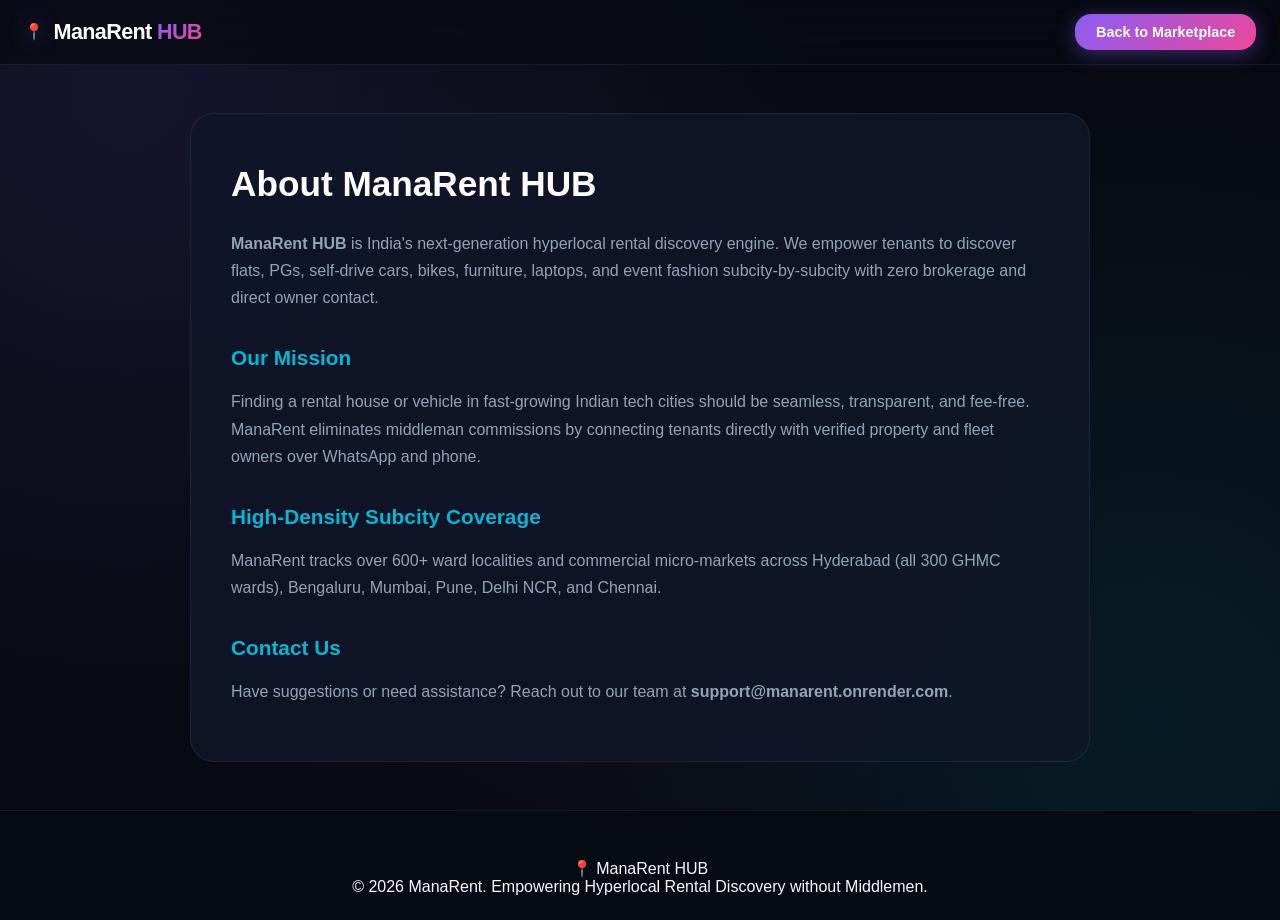
==== about.html @ 05faa480 "Add essential AdSense compliance pages (Privacy Policy with DART cookie disclosures, Terms of Servic" ====
<!DOCTYPE html>
<html lang="en">
<head>
    <meta charset="UTF-8">
    <meta name="viewport" content="width=device-width, initial-scale=1.0">
    <title>About Us — ManaRent HUB</title>
    <link rel="icon" type="image/svg+xml" href="favicon.svg">
    <link rel="stylesheet" href="styles.css">
    <style>
        .page-container {
            max-width: 900px;
            margin: 3rem auto;
            padding: 2.5rem;
            background: rgba(15, 23, 42, 0.8);
            border: 1px solid var(--border-glass);
            border-radius: var(--radius-lg);
            color: var(--text-main);
            line-height: 1.7;
        }
        h1 { color: #fff; font-size: 2.2rem; margin-bottom: 1rem; }
        h2 { color: var(--secondary); font-size: 1.3rem; margin-top: 1.8rem; margin-bottom: 0.8rem; }
        p { color: var(--text-muted); margin-bottom: 1rem; }
        a { color: var(--primary); text-decoration: none; font-weight: 600; }
    </style>
</head>
<body>
    <nav class="navbar">
        <div class="nav-container">
            <a href="/" class="brand" style="text-decoration:none;">
                <span class="brand-icon">📍</span>
                <span class="brand-title">ManaRent <span>HUB</span></span>
            </a>
            <div class="nav-actions">
                <a href="/" class="btn-primary" style="text-decoration:none;">Back to Marketplace</a>
            </div>
        </div>
    </nav>

    <div class="page-container">
        <h1>About ManaRent HUB</h1>
        <p><strong>ManaRent HUB</strong> is India's next-generation hyperlocal rental discovery engine. We empower tenants to discover flats, PGs, self-drive cars, bikes, furniture, laptops, and event fashion subcity-by-subcity with zero brokerage and direct owner contact.</p>

        <h2>Our Mission</h2>
        <p>Finding a rental house or vehicle in fast-growing Indian tech cities should be seamless, transparent, and fee-free. ManaRent eliminates middleman commissions by connecting tenants directly with verified property and fleet owners over WhatsApp and phone.</p>

        <h2>High-Density Subcity Coverage</h2>
        <p>ManaRent tracks over 600+ ward localities and commercial micro-markets across Hyderabad (all 300 GHMC wards), Bengaluru, Mumbai, Pune, Delhi NCR, and Chennai.</p>

        <h2>Contact Us</h2>
        <p>Have suggestions or need assistance? Reach out to our team at <strong>support@manarent.onrender.com</strong>.</p>
    </div>

    <footer>
        <div class="footer-content">
            <div class="footer-brand">📍 ManaRent HUB</div>
            <div class="footer-bottom">
                &copy; 2026 ManaRent. Empowering Hyperlocal Rental Discovery without Middlemen.
            </div>
        </div>
    </footer>
</body>
</html>
---- styles.css ----
/* -------------------------------------------------------------------------- */
/* ManaRent HUB - Vector SVG Icon Styling & Next-Gen Glassmorphism            */
/* -------------------------------------------------------------------------- */

:root {
    --bg-dark: #070a12;
    --bg-surface: rgba(15, 23, 42, 0.65);
    --bg-surface-hover: rgba(23, 35, 60, 0.85);
    --border-glass: rgba(255, 255, 255, 0.07);
    --border-glass-hover: rgba(139, 92, 246, 0.4);
    
    --primary: #8b5cf6;
    --primary-gradient: linear-gradient(135deg, #8b5cf6 0%, #ec4899 100%);
    --primary-hover: linear-gradient(135deg, #9333ea 0%, #f43f5e 100%);
    --primary-glow: rgba(139, 92, 246, 0.35);
    
    --secondary: #06b6d4;
    --accent-gold: #f59e0b;
    --whatsapp-green: #10b981;
    --whatsapp-hover: #059669;
    
    --text-main: #f8fafc;
    --text-muted: #94a3b8;
    --text-dim: #64748b;
    
    --radius-sm: 10px;
    --radius-md: 16px;
    --radius-lg: 24px;
    --radius-full: 9999px;
    
    --shadow-card: 0 20px 40px -15px rgba(0, 0, 0, 0.7);
    --shadow-glow: 0 0 35px rgba(139, 92, 246, 0.25);
}

* {
    box-sizing: border-box;
    margin: 0;
    padding: 0;
    font-family: 'Inter', -apple-system, BlinkMacSystemFont, 'Segoe UI', Roboto, sans-serif;
    -webkit-font-smoothing: antialiased;
    -webkit-tap-highlight-color: transparent;
}

body {
    background-color: var(--bg-dark);
    color: var(--text-main);
    min-height: 100vh;
    overflow-x: hidden;
    background-image: 
        radial-gradient(circle at 10% 10%, rgba(139, 92, 246, 0.12) 0%, transparent 45%),
        radial-gradient(circle at 90% 80%, rgba(6, 182, 212, 0.1) 0%, transparent 45%),
        radial-gradient(circle at 50% 50%, rgba(236, 72, 153, 0.05) 0%, transparent 60%);
    background-attachment: fixed;
}

svg {
    display: inline-block;
    vertical-align: middle;
    flex-shrink: 0;
}

/* --- NAVBAR --- */
.navbar {
    position: sticky;
    top: 0;
    z-index: 100;
    background: rgba(7, 10, 18, 0.8);
    backdrop-filter: blur(20px);
    -webkit-backdrop-filter: blur(20px);
    border-bottom: 1px solid var(--border-glass);
    padding: 0.85rem 1.5rem;
}

.nav-container {
    max-width: 1320px;
    margin: 0 auto;
    display: flex;
    align-items: center;
    justify-content: space-between;
    gap: 1rem;
    flex-wrap: wrap;
}

.brand {
    display: flex;
    align-items: center;
    gap: 0.6rem;
    text-decoration: none;
    cursor: pointer;
}

.brand-icon {
    display: inline-flex;
    align-items: center;
    justify-content: center;
    color: #c084fc;
    filter: drop-shadow(0 2px 10px rgba(139, 92, 246, 0.6));
}

.brand-title {
    font-size: 1.35rem;
    font-weight: 900;
    letter-spacing: -0.03em;
    color: #fff;
}

.brand-title span {
    background: var(--primary-gradient);
    -webkit-background-clip: text;
    -webkit-text-fill-color: transparent;
}

.brand-tag {
    font-size: 0.68rem;
    background: rgba(139, 92, 246, 0.15);
    color: #c084fc;
    border: 1px solid rgba(139, 92, 246, 0.3);
    padding: 3px 10px;
    border-radius: var(--radius-full);
    font-weight: 700;
    text-transform: uppercase;
    letter-spacing: 0.05em;
}

.nav-actions {
    display: flex;
    align-items: center;
    gap: 0.75rem;
}

.btn-primary {
    background: var(--primary-gradient);
    color: #fff;
    border: none;
    padding: 0.65rem 1.3rem;
    border-radius: var(--radius-md);
    font-weight: 700;
    font-size: 0.9rem;
    cursor: pointer;
    display: inline-flex;
    align-items: center;
    gap: 0.5rem;
    transition: all 0.25s cubic-bezier(0.4, 0, 0.2, 1);
    box-shadow: 0 4px 20px rgba(139, 92, 246, 0.4);
    white-space: nowrap;
}

.btn-primary:hover {
    transform: translateY(-2px);
    box-shadow: 0 8px 25px rgba(139, 92, 246, 0.6);
    background: var(--primary-hover);
}

.btn-secondary {
    background: rgba(255, 255, 255, 0.05);
    color: var(--text-main);
    border: 1px solid var(--border-glass);
    padding: 0.65rem 1.2rem;
    border-radius: var(--radius-md);
    font-weight: 600;
    font-size: 0.88rem;
    cursor: pointer;
    display: inline-flex;
    align-items: center;
    gap: 0.5rem;
    transition: all 0.2s ease;
}

.btn-secondary:hover {
    background: rgba(255, 255, 255, 0.1);
    border-color: rgba(255, 255, 255, 0.2);
}

/* --- HERO & SEARCH SECTION --- */
.hero {
    max-width: 1320px;
    margin: 2.5rem auto 2rem auto;
    padding: 0 1.5rem;
    text-align: center;
}

.hero-badge {
    display: inline-flex;
    align-items: center;
    gap: 0.5rem;
    background: rgba(6, 182, 212, 0.1);
    border: 1px solid rgba(6, 182, 212, 0.3);
    color: var(--secondary);
    padding: 0.4rem 1.1rem;
    border-radius: var(--radius-full);
    font-size: 0.85rem;
    font-weight: 700;
    margin-bottom: 1.25rem;
    backdrop-filter: blur(10px);
}

.hero-title {
    font-size: 2.8rem;
    font-weight: 900;
    line-height: 1.15;
    margin-bottom: 1rem;
    letter-spacing: -0.04em;
}

.hero-title .highlight {
    background: linear-gradient(135deg, #a855f7 0%, #ec4899 50%, #f59e0b 100%);
    -webkit-background-clip: text;
    -webkit-text-fill-color: transparent;
}

.hero-subtitle {
    font-size: 1.05rem;
    color: var(--text-muted);
    max-width: 720px;
    margin: 0 auto 2rem auto;
    line-height: 1.6;
}

/* --- HYPERLOCAL AREA QUICK BAR --- */
.area-bar-wrapper {
    max-width: 1320px;
    margin: 0 auto 1.75rem auto;
    padding: 0 1.5rem;
}

.area-section-title {
    font-size: 0.78rem;
    text-transform: uppercase;
    letter-spacing: 0.1em;
    color: var(--text-dim);
    margin-bottom: 0.75rem;
    font-weight: 800;
    display: flex;
    align-items: center;
    justify-content: space-between;
}

.area-pills {
    display: flex;
    gap: 0.6rem;
    overflow-x: auto;
    padding-bottom: 0.6rem;
    -webkit-overflow-scrolling: touch;
    scrollbar-width: thin;
    scrollbar-color: rgba(255,255,255,0.15) transparent;
}

.area-pill {
    background: var(--bg-surface);
    border: 1px solid var(--border-glass);
    color: var(--text-muted);
    padding: 0.6rem 1.2rem;
    border-radius: var(--radius-full);
    font-size: 0.85rem;
    font-weight: 600;
    cursor: pointer;
    white-space: nowrap;
    display: flex;
    align-items: center;
    gap: 0.45rem;
    transition: all 0.25s cubic-bezier(0.4, 0, 0.2, 1);
    flex-shrink: 0;
    backdrop-filter: blur(12px);
}

.area-pill.active {
    background: linear-gradient(135deg, rgba(139, 92, 246, 0.25), rgba(236, 72, 153, 0.15));
    border-color: var(--primary);
    color: #fff;
    box-shadow: 0 0 20px rgba(139, 92, 246, 0.3);
}

.area-pill .pill-icon {
    display: inline-flex;
    align-items: center;
    color: var(--secondary);
}

/* --- SEARCH & FILTER BAR --- */
.search-container {
    max-width: 1320px;
    margin: 0 auto 2rem auto;
    padding: 0 1.5rem;
}

.search-box {
    background: var(--bg-surface);
    border: 1px solid var(--border-glass);
    border-radius: var(--radius-lg);
    padding: 0.75rem;
    display: flex;
    gap: 0.75rem;
    align-items: center;
    box-shadow: var(--shadow-card);
    backdrop-filter: blur(16px);
    flex-wrap: wrap;
}

.search-input-group {
    flex: 1;
    min-width: 240px;
    display: flex;
    align-items: center;
    gap: 0.6rem;
    background: rgba(0, 0, 0, 0.35);
    border: 1px solid var(--border-glass);
    border-radius: var(--radius-md);
    padding: 0.65rem 1rem;
}

.search-input-group input {
    background: transparent;
    border: none;
    outline: none;
    color: #fff;
    width: 100%;
    font-size: 0.95rem;
}

.filter-dropdown {
    background: rgba(0, 0, 0, 0.35);
    border: 1px solid var(--border-glass);
    color: var(--text-main);
    padding: 0.65rem 1rem;
    border-radius: var(--radius-md);
    font-size: 0.88rem;
    font-weight: 600;
    outline: none;
    cursor: pointer;
    transition: all 0.2s ease;
}

.filter-dropdown option {
    background: #0f172a;
    color: #fff;
}

/* --- CATEGORY SELECTOR TABS --- */
.categories-container {
    max-width: 1320px;
    margin: 0 auto 2.25rem auto;
    padding: 0 1.5rem;
}

.category-grid {
    display: grid;
    grid-template-columns: repeat(auto-fit, minmax(170px, 1fr));
    gap: 1rem;
}

.category-card {
    background: var(--bg-surface);
    border: 1px solid var(--border-glass);
    border-radius: var(--radius-md);
    padding: 1rem 1.1rem;
    cursor: pointer;
    transition: all 0.3s cubic-bezier(0.4, 0, 0.2, 1);
    display: flex;
    align-items: center;
    gap: 0.75rem;
    backdrop-filter: blur(16px);
}

.category-card:hover {
    transform: translateY(-4px);
    border-color: var(--border-glass-hover);
    background: var(--bg-surface-hover);
    box-shadow: 0 10px 25px -5px rgba(0, 0, 0, 0.5);
}

.category-card.active {
    border-color: var(--primary);
    background: linear-gradient(135deg, rgba(139, 92, 246, 0.2), rgba(6, 182, 212, 0.1));
    box-shadow: var(--shadow-glow);
}

.category-icon {
    font-size: 1.7rem;
    background: rgba(255, 255, 255, 0.05);
    width: 44px;
    height: 44px;
    border-radius: 12px;
    display: flex;
    align-items: center;
    justify-content: center;
    flex-shrink: 0;
    box-shadow: inset 0 0 10px rgba(255,255,255,0.05);
}

.category-info h4 {
    font-size: 0.88rem;
    font-weight: 800;
    color: #fff;
    margin-bottom: 2px;
}

.category-info p {
    font-size: 0.75rem;
    font-weight: 600;
}

/* --- LISTINGS GRID & CARDS --- */
.main-content {
    max-width: 1320px;
    margin: 0 auto 4rem auto;
    padding: 0 1.5rem;
}

.section-header {
    display: flex;
    align-items: center;
    justify-content: space-between;
    margin-bottom: 1.5rem;
    flex-wrap: wrap;
    gap: 1rem;
}

.section-title {
    font-size: 1.5rem;
    font-weight: 900;
    color: #fff;
    letter-spacing: -0.02em;
}

.listings-count {
    font-size: 0.85rem;
    color: var(--text-muted);
    background: rgba(255, 255, 255, 0.05);
    padding: 4px 14px;
    border-radius: var(--radius-full);
    border: 1px solid var(--border-glass);
    font-weight: 600;
}

.listings-grid {
    display: grid;
    grid-template-columns: repeat(auto-fill, minmax(310px, 1fr));
    gap: 1.5rem;
}

.listing-card {
    background: var(--bg-surface);
    border: 1px solid var(--border-glass);
    border-radius: var(--radius-lg);
    overflow: hidden;
    transition: all 0.35s cubic-bezier(0.4, 0, 0.2, 1);
    display: flex;
    flex-direction: column;
    box-shadow: var(--shadow-card);
    backdrop-filter: blur(16px);
}

.listing-card:hover {
    transform: translateY(-6px);
    border-color: rgba(139, 92, 246, 0.4);
    box-shadow: 0 20px 40px -10px rgba(0, 0, 0, 0.8), var(--shadow-glow);
}

.card-image-wrapper {
    position: relative;
    width: 100%;
    height: 200px;
    background: #0f172a;
    overflow: hidden;
}

.card-image {
    width: 100%;
    height: 100%;
    object-fit: cover;
    transition: transform 0.6s cubic-bezier(0.4, 0, 0.2, 1);
}

.listing-card:hover .card-image {
    transform: scale(1.08);
}

.badge-featured {
    position: absolute;
    top: 12px;
    left: 12px;
    background: linear-gradient(135deg, #f59e0b, #d97706);
    color: #fff;
    font-size: 0.7rem;
    font-weight: 800;
    padding: 4px 10px;
    border-radius: var(--radius-full);
    box-shadow: 0 4px 12px rgba(0,0,0,0.4);
    display: inline-flex;
    align-items: center;
    gap: 4px;
    text-transform: uppercase;
    letter-spacing: 0.05em;
}

.badge-verified {
    position: absolute;
    top: 12px;
    right: 12px;
    background: rgba(16, 185, 129, 0.9);
    backdrop-filter: blur(8px);
    color: #fff;
    font-size: 0.7rem;
    font-weight: 800;
    padding: 4px 10px;
    border-radius: var(--radius-full);
    box-shadow: 0 4px 12px rgba(0,0,0,0.3);
    display: inline-flex;
    align-items: center;
    gap: 4px;
}

.card-body {
    padding: 1.25rem;
    display: flex;
    flex-direction: column;
    flex: 1;
}

.card-area-tag {
    font-size: 0.78rem;
    font-weight: 800;
    color: var(--secondary);
    text-transform: uppercase;
    letter-spacing: 0.06em;
    margin-bottom: 0.35rem;
    display: flex;
    align-items: center;
    gap: 4px;
}

.card-title {
    font-size: 1.08rem;
    font-weight: 800;
    color: #fff;
    line-height: 1.35;
    margin-bottom: 0.45rem;
    display: -webkit-box;
    -webkit-line-clamp: 2;
    -webkit-box-orient: vertical;
    overflow: hidden;
}

.card-landmark {
    font-size: 0.82rem;
    color: var(--text-muted);
    margin-bottom: 0.85rem;
    line-height: 1.3;
    display: flex;
    align-items: flex-start;
    gap: 5px;
}

.card-specs {
    font-size: 0.8rem;
    color: var(--text-main);
    background: rgba(255, 255, 255, 0.04);
    border-radius: var(--radius-sm);
    padding: 0.5rem 0.75rem;
    margin-bottom: 0.85rem;
    border: 1px solid rgba(255,255,255,0.04);
    font-weight: 500;
}

.card-tags {
    display: flex;
    flex-wrap: wrap;
    gap: 0.4rem;
    margin-bottom: 1rem;
}

.card-tag-item {
    font-size: 0.72rem;
    background: rgba(255, 255, 255, 0.06);
    color: var(--text-muted);
    padding: 3px 9px;
    border-radius: 6px;
    font-weight: 500;
}

.card-footer {
    margin-top: auto;
    padding-top: 0.85rem;
    border-top: 1px solid var(--border-glass);
    display: flex;
    align-items: center;
    justify-content: space-between;
}

.price-amount {
    font-size: 1.3rem;
    font-weight: 900;
    color: #fff;
    background: linear-gradient(135deg, #fff, #cbd5e1);
    -webkit-background-clip: text;
    -webkit-text-fill-color: transparent;
}

.price-period {
    font-size: 0.72rem;
    color: var(--text-dim);
}

.card-actions {
    display: flex;
    gap: 0.5rem;
}

.btn-whatsapp {
    background: linear-gradient(135deg, var(--whatsapp-green), #059669);
    color: #fff;
    padding: 0.55rem 1rem;
    border: none;
    border-radius: var(--radius-md);
    font-weight: 800;
    font-size: 0.85rem;
    cursor: pointer;
    display: inline-flex;
    align-items: center;
    gap: 0.4rem;
    box-shadow: 0 4px 15px rgba(16, 185, 129, 0.3);
    transition: all 0.2s ease;
}

.btn-whatsapp:hover {
    transform: translateY(-2px);
    box-shadow: 0 6px 20px rgba(16, 185, 129, 0.5);
    background: var(--whatsapp-hover);
}

.btn-call {
    background: rgba(255, 255, 255, 0.08);
    color: #fff;
    border: 1px solid var(--border-glass);
    padding: 0.55rem;
    border-radius: var(--radius-md);
    cursor: pointer;
    display: inline-flex;
    align-items: center;
    justify-content: center;
    transition: all 0.2s ease;
}

.btn-call:hover {
    background: rgba(255, 255, 255, 0.18);
}

/* 💰 IN-FEED AD CARDS & INTERSTITIAL OVERLAY STYLES */
.in-feed-ad-card {
    border: 1px dashed rgba(245, 158, 11, 0.4) !important;
    background: linear-gradient(135deg, rgba(245, 158, 11, 0.05), rgba(15, 23, 42, 0.8)) !important;
    padding: 1.25rem;
    align-items: center;
    justify-content: center;
    position: relative;
}

.ad-tag-badge {
    position: absolute;
    top: 8px;
    right: 12px;
    font-size: 0.65rem;
    font-weight: 800;
    color: #f59e0b;
    background: rgba(245, 158, 11, 0.15);
    padding: 2px 8px;
    border-radius: 4px;
    text-transform: uppercase;
    letter-spacing: 0.05em;
}

.ad-fallback-banner {
    display: flex;
    flex-direction: column;
    align-items: center;
    justify-content: center;
    text-align: center;
    padding: 1.5rem 1rem;
    gap: 0.4rem;
}

.ad-fallback-icon {
    font-size: 2.2rem;
    margin-bottom: 0.2rem;
}

.ad-fallback-title {
    font-size: 1.05rem;
    font-weight: 800;
    color: #fff;
}

.ad-fallback-desc {
    font-size: 0.82rem;
    color: var(--text-muted);
    max-width: 260px;
    line-height: 1.35;
}


.ad-interstitial-overlay {
    position: fixed;
    top: 0;
    left: 0;
    width: 100vw;
    height: 100vh;
    background: rgba(5, 8, 15, 0.92);
    backdrop-filter: blur(20px);
    z-index: 9999;
    display: flex;
    align-items: center;
    justify-content: center;
    padding: 1.5rem;
}

.ad-interstitial-card {
    background: #0f172a;
    border: 1px solid rgba(139, 92, 246, 0.4);
    border-radius: var(--radius-lg);
    padding: 2rem 1.75rem;
    max-width: 480px;
    width: 100%;
    text-align: center;
    box-shadow: 0 25px 60px rgba(0, 0, 0, 0.9), var(--shadow-glow);
}

.ad-spinner {
    width: 48px;
    height: 48px;
    border: 4px solid rgba(139, 92, 246, 0.2);
    border-top: 4px solid var(--primary);
    border-radius: 50%;
    animation: spin 0.8s linear infinite;
    margin: 0 auto 1.25rem auto;
}

@keyframes spin {
    0% { transform: rotate(0deg); }
    100% { transform: rotate(360deg); }
}

.ad-tag {
    font-size: 0.72rem;
    font-weight: 800;
    color: var(--secondary);
    text-transform: uppercase;
    letter-spacing: 0.08em;
    margin-bottom: 0.4rem;
}

.ad-title {
    font-size: 1.2rem;
    font-weight: 800;
    color: #fff;
    margin-bottom: 0.3rem;
}

.ad-sub {
    font-size: 0.82rem;
    color: var(--text-muted);
    margin-bottom: 1.25rem;
}

.ad-box {
    background: rgba(255, 255, 255, 0.03);
    border: 1px solid var(--border-glass);
    border-radius: var(--radius-md);
    padding: 1rem;
    margin-bottom: 1.25rem;
}

.ad-timer {
    font-size: 0.88rem;
    font-weight: 700;
    color: var(--accent-gold);
}

/* --- MODAL DIALOG --- */
.modal-overlay {
    position: fixed;
    top: 0;
    left: 0;
    width: 100vw;
    height: 100vh;
    background: rgba(0, 0, 0, 0.85);
    backdrop-filter: blur(12px);
    z-index: 1000;
    display: flex;
    align-items: center;
    justify-content: center;
    padding: 1rem;
    opacity: 0;
    visibility: hidden;
    transition: all 0.25s ease;
}

.modal-overlay.active {
    opacity: 1;
    visibility: visible;
}

.modal-content {
    background: #0f172a;
    border: 1px solid var(--border-glass);
    border-radius: var(--radius-lg);
    width: 100%;
    max-width: 560px;
    max-height: 90vh;
    overflow-y: auto;
    box-shadow: 0 25px 50px -12px rgba(0, 0, 0, 0.9);
}

.modal-header {
    padding: 1.25rem 1.5rem;
    border-bottom: 1px solid var(--border-glass);
    display: flex;
    align-items: center;
    justify-content: space-between;
}

.modal-title {
    font-size: 1.25rem;
    font-weight: 800;
    color: #fff;
}

.modal-close {
    background: transparent;
    border: none;
    color: var(--text-muted);
    font-size: 1.6rem;
    cursor: pointer;
}

.modal-body {
    padding: 1.5rem;
}

.form-group {
    margin-bottom: 1.1rem;
}

.form-label {
    display: block;
    font-size: 0.85rem;
    font-weight: 700;
    margin-bottom: 0.4rem;
    color: var(--text-main);
}

.form-control {
    width: 100%;
    background: rgba(0, 0, 0, 0.4);
    border: 1px solid var(--border-glass);
    border-radius: var(--radius-md);
    padding: 0.65rem 0.9rem;
    color: #fff;
    font-size: 16px;
    outline: none;
}

.form-control:focus {
    border-color: var(--primary);
    box-shadow: 0 0 15px var(--primary-glow);
}

.form-row {
    display: grid;
    grid-template-columns: 1fr 1fr;
    gap: 1rem;
}

footer {
    border-top: 1px solid var(--border-glass);
    background: rgba(7, 10, 18, 0.95);
    padding: 3rem 1.5rem 1.5rem 1.5rem;
    text-align: center;
}

@media (max-width: 768px) {
    .hero-title {
        font-size: 2rem;
    }
    .hero-subtitle {
        font-size: 0.9rem;
    }
    .search-box {
        flex-direction: column;
    }
    .search-input-group,
    .filter-dropdown {
        width: 100%;
    }
    .form-row {
        grid-template-columns: 1fr;
    }
}

@media (max-width: 520px) {
    .nav-container {
        flex-direction: column;
        align-items: stretch;
    }
    .nav-actions {
        width: 100%;
        justify-content: space-between;
    }
    .nav-actions select {
        flex: 1;
    }
    .hero-title {
        font-size: 1.6rem;
    }
    .category-grid {
        grid-template-columns: repeat(2, 1fr);
    }
    .listings-grid {
        grid-template-columns: 1fr;
    }
}
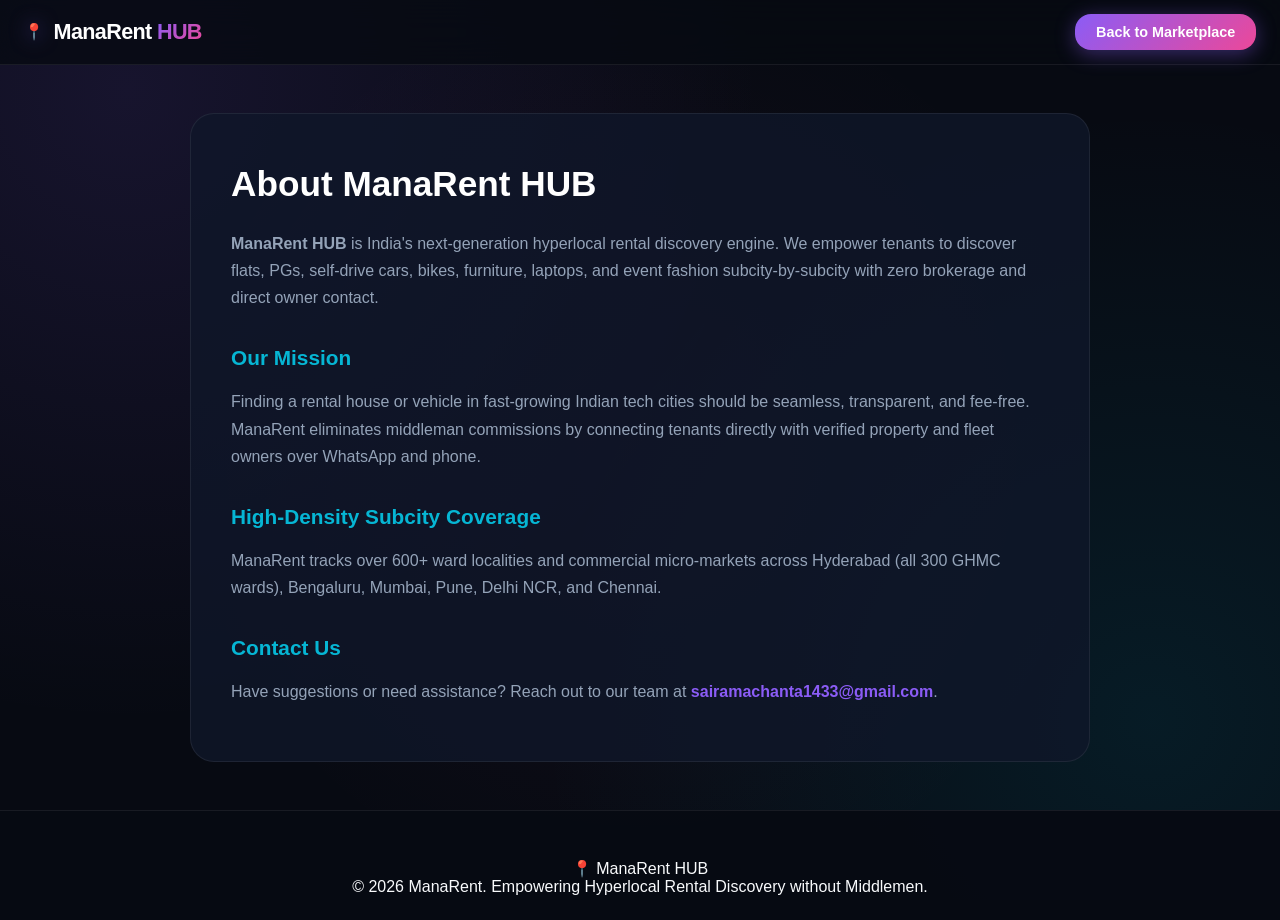
==== commit 8ef9b514: "Update support email to sairamachanta1433@gmail.com, fix homepage footer navigation links, and imple" ====
--- a/about.html
+++ b/about.html
@@ -26,12 +26,12 @@
 <body>
     <nav class="navbar">
         <div class="nav-container">
-            <a href="/" class="brand" style="text-decoration:none;">
+            <a href="index.html" class="brand" style="text-decoration:none;">
                 <span class="brand-icon">📍</span>
                 <span class="brand-title">ManaRent <span>HUB</span></span>
             </a>
             <div class="nav-actions">
-                <a href="/" class="btn-primary" style="text-decoration:none;">Back to Marketplace</a>
+                <a href="index.html" class="btn-primary" style="text-decoration:none;">Back to Marketplace</a>
             </div>
         </div>
     </nav>
@@ -47,7 +47,7 @@
         <p>ManaRent tracks over 600+ ward localities and commercial micro-markets across Hyderabad (all 300 GHMC wards), Bengaluru, Mumbai, Pune, Delhi NCR, and Chennai.</p>
 
         <h2>Contact Us</h2>
-        <p>Have suggestions or need assistance? Reach out to our team at <strong>support@manarent.onrender.com</strong>.</p>
+        <p>Have suggestions or need assistance? Reach out to our team at <a href="mailto:sairamachanta1433@gmail.com" style="color:var(--primary);"><strong>sairamachanta1433@gmail.com</strong></a>.</p>
     </div>
 
     <footer>
--- a/styles.css
+++ b/styles.css
@@ -870,6 +870,52 @@
     gap: 1rem;
 }
 
+/* --- NUMBERED PAGINATION STYLES --- */
+.pagination-wrapper {
+    display: flex;
+    align-items: center;
+    justify-content: center;
+    gap: 0.5rem;
+    margin: 2.5rem 0 3.5rem 0;
+    flex-wrap: wrap;
+}
+
+.page-btn {
+    background: var(--bg-surface);
+    border: 1px solid var(--border-glass);
+    color: var(--text-main);
+    padding: 0.55rem 1rem;
+    border-radius: var(--radius-md);
+    font-weight: 700;
+    font-size: 0.9rem;
+    cursor: pointer;
+    transition: all 0.2s ease;
+    display: inline-flex;
+    align-items: center;
+    justify-content: center;
+    min-width: 42px;
+}
+
+.page-btn:hover {
+    background: rgba(139, 92, 246, 0.2);
+    border-color: var(--primary);
+    color: #fff;
+    transform: translateY(-2px);
+}
+
+.page-btn.active {
+    background: linear-gradient(135deg, var(--primary), var(--primary-hover));
+    color: #fff;
+    border-color: var(--primary);
+    box-shadow: 0 4px 15px rgba(139, 92, 246, 0.4);
+}
+
+.page-btn:disabled {
+    opacity: 0.4;
+    cursor: not-allowed;
+    transform: none;
+}
+
 footer {
     border-top: 1px solid var(--border-glass);
     background: rgba(7, 10, 18, 0.95);
